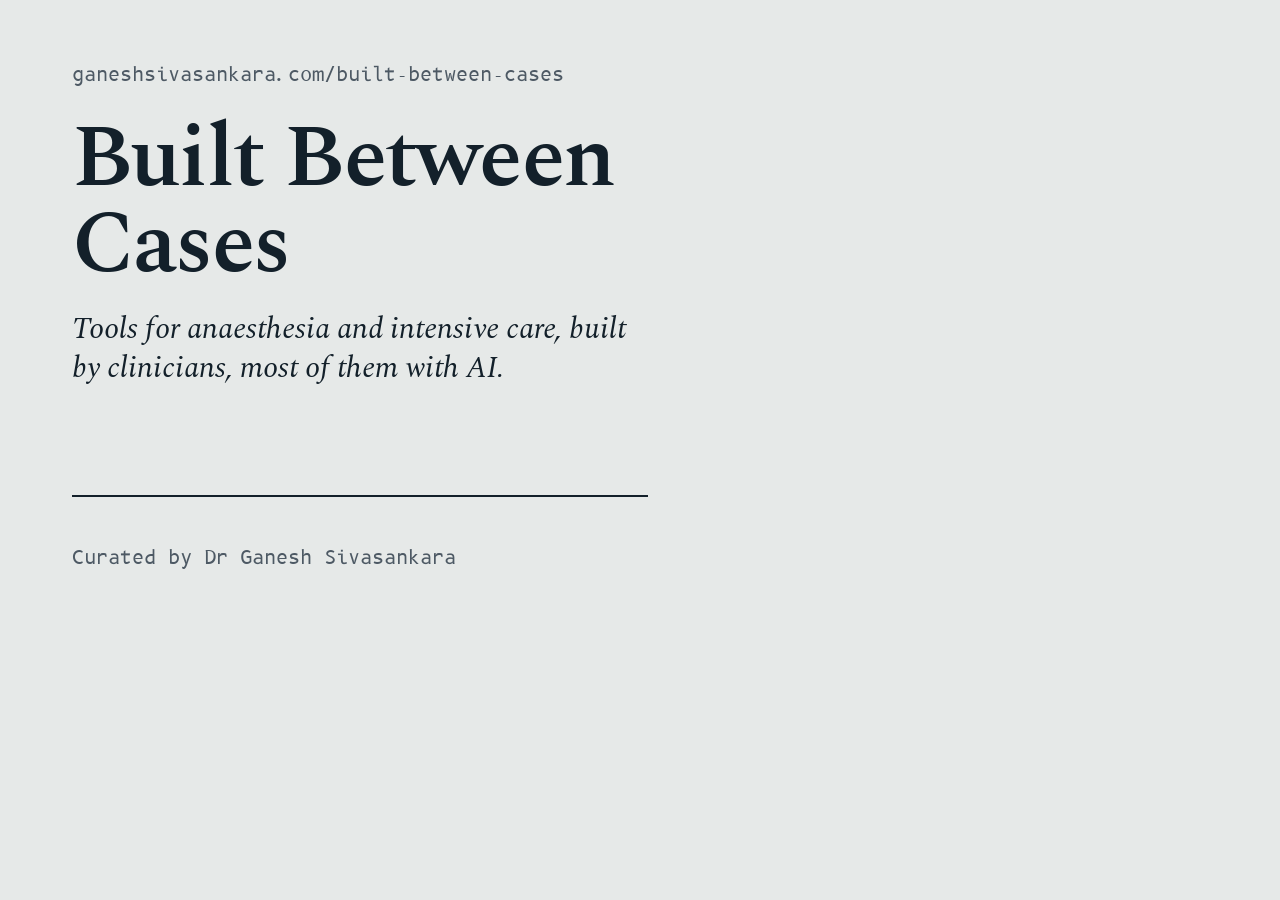
==== .github/og.html @ 18b641a1 "Add the picture script for the link preview and My work" ====
<!doctype html>
<html lang="en-GB">
<head>
<meta charset="utf-8">
<link rel="stylesheet" href="https://fonts.googleapis.com/css2?family=Spectral:ital,wght@0,600;1,400&family=Red+Hat+Text:wght@500;700&family=B612+Mono:wght@400;700&display=block">
<style>
html,body{margin:0}
body{width:1200px;height:630px;overflow:hidden;box-sizing:border-box;padding:62px 72px 58px;display:grid;grid-template-columns:minmax(0,1fr) 420px;gap:60px;background:#E6E9E8;color:#13202A;font-family:"Red Hat Text",system-ui,sans-serif;-webkit-font-smoothing:antialiased}
.l{display:flex;flex-direction:column;min-height:0;overflow:hidden}
.mark{font-family:"B612 Mono",monospace;font-size:19px;color:#4D5964}
h1{font-family:Spectral,Georgia,serif;font-weight:600;font-size:88px;line-height:.98;letter-spacing:-.02em;margin:28px 0 0}
.sub{font-family:Spectral,Georgia,serif;font-style:italic;font-size:30px;line-height:1.3;margin:22px 0 0}
.foot{margin-top:auto;padding-top:18px;border-top:2px solid #13202A;font-family:"B612 Mono",monospace;font-size:19px;line-height:1.5;color:#4D5964}
.foot b{color:#13202A;font-weight:700}
.bands{display:flex;flex-direction:column;justify-content:center;gap:7px}
.b{display:flex;justify-content:space-between;align-items:center;gap:12px;height:43px;padding:0 16px;border-radius:6px;color:#F7F9F8;font-weight:700;font-size:20px;white-space:nowrap}
.b .n{font-family:"B612 Mono",monospace;font-weight:400;font-size:19px}
</style>
</head>
<body>
<div class="l" id="l">
  <div class="mark">ganeshsivasankara.com/built-between-cases</div>
  <h1 id="h">Built Between Cases</h1>
  <p class="sub">Tools for anaesthesia and intensive care, built by clinicians, most of them with AI.</p>
  <div class="foot"><b id="totals"></b><br>Curated by Dr Ganesh Sivasankara</div>
</div>
<div class="bands" id="bands"></div>
<script>
window.render = async (d) => {
  document.getElementById('totals').textContent = d.tools + ' tools · ' + d.makers + ' makers · ' + d.countries + ' countries';
  const bands = document.getElementById('bands');
  bands.replaceChildren(...d.areas.map(([label, n, colour]) => {
    const b = document.createElement('div'); b.className = 'b'; b.style.background = colour;
    const a = document.createElement('span'); a.textContent = label;
    const c = document.createElement('span'); c.className = 'n'; c.textContent = n;
    b.append(a, c); return b;
  }));
  await document.fonts.ready;
  const l = document.getElementById('l'), h = document.getElementById('h');
  let size = 88;
  while (l.scrollHeight > l.clientHeight + 1 && size > 56) { size -= 2; h.style.fontSize = size + 'px'; }
  return {size, fits: l.scrollHeight <= l.clientHeight + 1, fonts: [...document.fonts].filter(f => f.status === 'loaded').map(f => f.family + ' ' + f.weight + ' ' + f.style)};
};
</script>
</body>
</html>
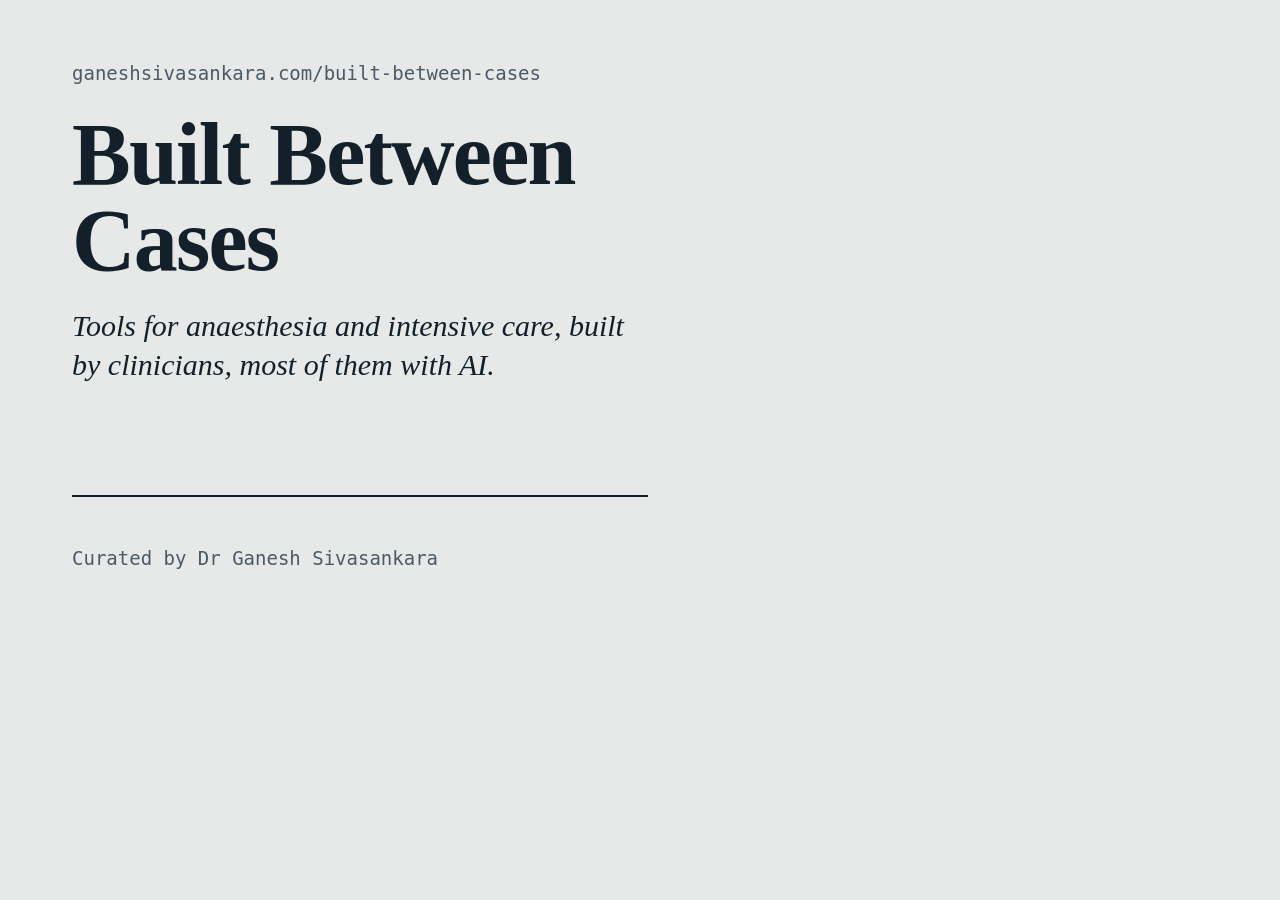
==== commit bc6899e1: "Store the fonts in the repository: font script and local-font pictures" ====
--- a/.github/og.html
+++ b/.github/og.html
@@ -2,7 +2,7 @@
 <html lang="en-GB">
 <head>
 <meta charset="utf-8">
-<link rel="stylesheet" href="https://fonts.googleapis.com/css2?family=Spectral:ital,wght@0,600;1,400&family=Red+Hat+Text:wght@500;700&family=B612+Mono:wght@400;700&display=block">
+<link rel="stylesheet" href="../fonts/fonts.css">
 <style>
 html,body{margin:0}
 body{width:1200px;height:630px;overflow:hidden;box-sizing:border-box;padding:62px 72px 58px;display:grid;grid-template-columns:minmax(0,1fr) 420px;gap:60px;background:#E6E9E8;color:#13202A;font-family:"Red Hat Text",system-ui,sans-serif;-webkit-font-smoothing:antialiased}
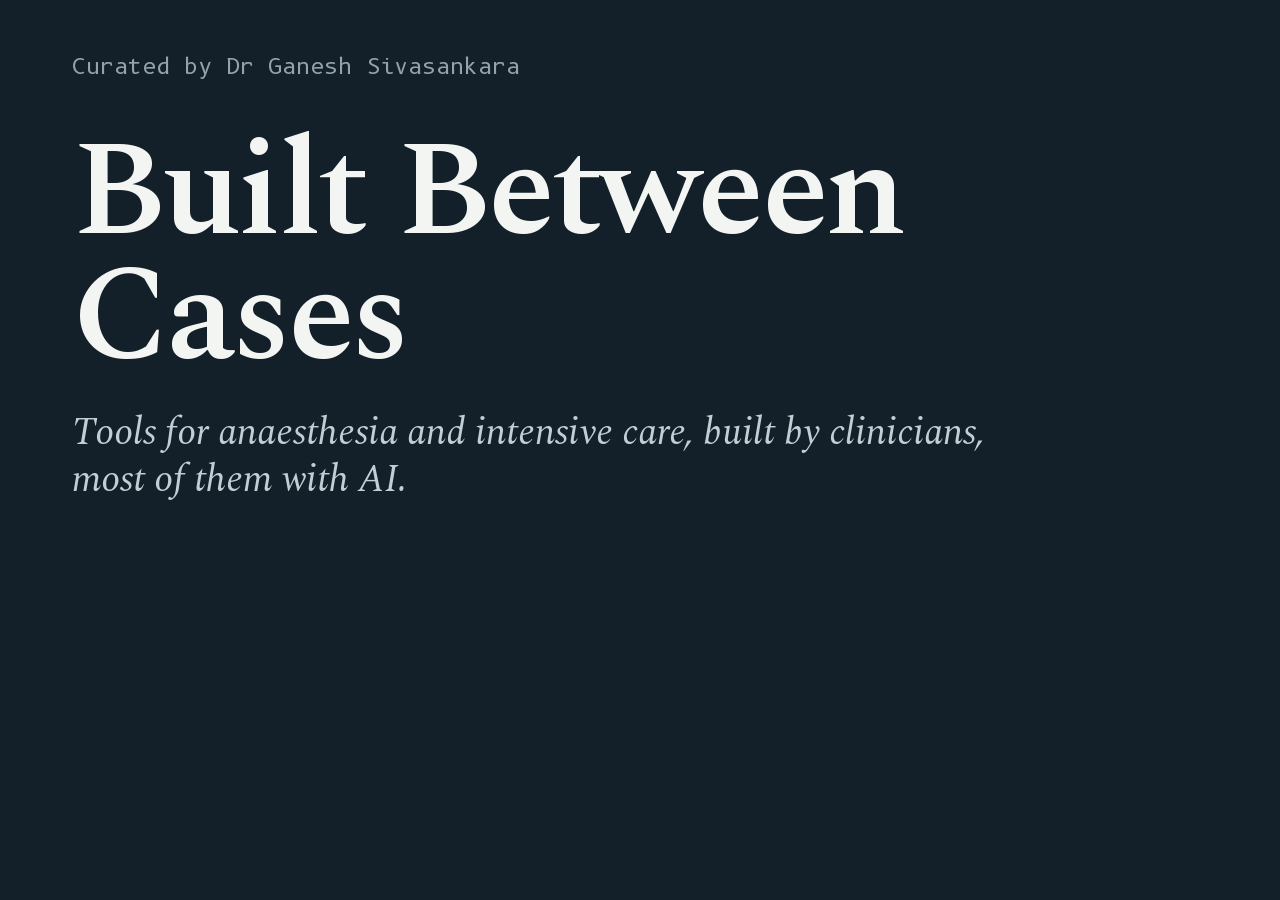
==== commit 02cfaef9: "Link preview picture: the Ink design" ====
--- a/.github/og.html
+++ b/.github/og.html
@@ -5,41 +5,32 @@
 <link rel="stylesheet" href="../fonts/fonts.css">
 <style>
 html,body{margin:0}
-body{width:1200px;height:630px;overflow:hidden;box-sizing:border-box;padding:62px 72px 58px;display:grid;grid-template-columns:minmax(0,1fr) 420px;gap:60px;background:#E6E9E8;color:#13202A;font-family:"Red Hat Text",system-ui,sans-serif;-webkit-font-smoothing:antialiased}
-.l{display:flex;flex-direction:column;min-height:0;overflow:hidden}
-.mark{font-family:"B612 Mono",monospace;font-size:19px;color:#4D5964}
-h1{font-family:Spectral,Georgia,serif;font-weight:600;font-size:88px;line-height:.98;letter-spacing:-.02em;margin:28px 0 0}
-.sub{font-family:Spectral,Georgia,serif;font-style:italic;font-size:30px;line-height:1.3;margin:22px 0 0}
-.foot{margin-top:auto;padding-top:18px;border-top:2px solid #13202A;font-family:"B612 Mono",monospace;font-size:19px;line-height:1.5;color:#4D5964}
-.foot b{color:#13202A;font-weight:700}
-.bands{display:flex;flex-direction:column;justify-content:center;gap:7px}
-.b{display:flex;justify-content:space-between;align-items:center;gap:12px;height:43px;padding:0 16px;border-radius:6px;color:#F7F9F8;font-weight:700;font-size:20px;white-space:nowrap}
-.b .n{font-family:"B612 Mono",monospace;font-weight:400;font-size:19px}
+body{width:1200px;height:630px;overflow:hidden;box-sizing:border-box;position:relative;background:#13202A;color:#F3F5F2;padding:56px 72px 0;-webkit-font-smoothing:antialiased}
+.top{display:flex;justify-content:space-between;font-family:"B612 Mono",monospace;font-size:22px;line-height:1;color:#93A3AE}
+h1{font-family:Spectral,Georgia,serif;font-weight:600;font-size:136px;line-height:.92;letter-spacing:-.025em;margin:52px 0 0}
+.sub{font-family:Spectral,Georgia,serif;font-style:italic;font-weight:400;font-size:38px;line-height:1.24;color:#C3CDD4;margin:30px 0 0;max-width:960px}
+.ribbon{position:absolute;left:0;right:0;bottom:0;height:40px;display:flex;gap:5px}
+.ribbon i{display:block;height:100%}
 </style>
 </head>
 <body>
-<div class="l" id="l">
-  <div class="mark">ganeshsivasankara.com/built-between-cases</div>
-  <h1 id="h">Built Between Cases</h1>
-  <p class="sub">Tools for anaesthesia and intensive care, built by clinicians, most of them with AI.</p>
-  <div class="foot"><b id="totals"></b><br>Curated by Dr Ganesh Sivasankara</div>
-</div>
-<div class="bands" id="bands"></div>
+<div class="top"><span>Curated by Dr Ganesh Sivasankara</span><span id="totals"></span></div>
+<h1 id="h">Built Between<br>Cases</h1>
+<p class="sub" id="sub">Tools for anaesthesia and intensive care, built by clinicians, most of them with AI.</p>
+<div class="ribbon" id="ribbon"></div>
 <script>
+const LIGHT = {'#076772': '#40BECF', '#735603': '#CBA553', '#863F61': '#E08DB2', '#6E4885': '#C296DD', '#195F91': '#6CB2EC',
+  '#8C4039': '#E88F85', '#505294': '#9DA3EF', '#85490F': '#DF9962', '#5D6002': '#ACB25C', '#216B3C': '#73BF88'};
 window.render = async (d) => {
   document.getElementById('totals').textContent = d.tools + ' tools · ' + d.makers + ' makers · ' + d.countries + ' countries';
-  const bands = document.getElementById('bands');
-  bands.replaceChildren(...d.areas.map(([label, n, colour]) => {
-    const b = document.createElement('div'); b.className = 'b'; b.style.background = colour;
-    const a = document.createElement('span'); a.textContent = label;
-    const c = document.createElement('span'); c.className = 'n'; c.textContent = n;
-    b.append(a, c); return b;
+  document.getElementById('ribbon').replaceChildren(...d.areas.map(([label, n, colour]) => {
+    const i = document.createElement('i'); i.style.flex = n + ' 1 0'; i.style.background = LIGHT[colour.toUpperCase()] || colour; return i;
   }));
   await document.fonts.ready;
-  const l = document.getElementById('l'), h = document.getElementById('h');
-  let size = 88;
-  while (l.scrollHeight > l.clientHeight + 1 && size > 56) { size -= 2; h.style.fontSize = size + 'px'; }
-  return {size, fits: l.scrollHeight <= l.clientHeight + 1, fonts: [...document.fonts].filter(f => f.status === 'loaded').map(f => f.family + ' ' + f.weight + ' ' + f.style)};
+  const h = document.getElementById('h'), sub = document.getElementById('sub'), rib = document.getElementById('ribbon');
+  let size = 136;
+  while (sub.getBoundingClientRect().bottom > rib.getBoundingClientRect().top - 40 && size > 90) { size -= 4; h.style.fontSize = size + 'px'; }
+  return {size, gap: Math.round(rib.getBoundingClientRect().top - sub.getBoundingClientRect().bottom), fonts: [...document.fonts].filter(f => f.status === 'loaded').map(f => f.family + ' ' + f.weight + ' ' + f.style)};
 };
 </script>
 </body>
--- a/fonts/fonts.css
+++ b/fonts/fonts.css
@@ -0,0 +1,81 @@
+/* Spectral, Red Hat Text and B612 Mono, SIL Open Font License (OFL-*.txt), stored here so the page loads nothing from outside the site. */
+@font-face {
+  font-family: 'B612 Mono';
+  font-style: normal;
+  font-weight: 400;
+  font-display: swap;
+  src: url(b612-mono-400-normal-latin.woff2) format('woff2');
+  unicode-range: U+0000-00FF, U+0131, U+0152-0153, U+02BB-02BC, U+02C6, U+02DA, U+02DC, U+0304, U+0308, U+0329, U+2000-206F, U+20AC, U+2122, U+2191, U+2193, U+2212, U+2215, U+FEFF, U+FFFD;
+}
+@font-face {
+  font-family: 'B612 Mono';
+  font-style: normal;
+  font-weight: 700;
+  font-display: swap;
+  src: url(b612-mono-700-normal-latin.woff2) format('woff2');
+  unicode-range: U+0000-00FF, U+0131, U+0152-0153, U+02BB-02BC, U+02C6, U+02DA, U+02DC, U+0304, U+0308, U+0329, U+2000-206F, U+20AC, U+2122, U+2191, U+2193, U+2212, U+2215, U+FEFF, U+FFFD;
+}
+@font-face {
+  font-family: 'Red Hat Text';
+  font-style: normal;
+  font-weight: 400 700;
+  font-display: swap;
+  src: url(red-hat-text-400-700-normal-latin-ext.woff2) format('woff2');
+  unicode-range: U+0100-02BA, U+02BD-02C5, U+02C7-02CC, U+02CE-02D7, U+02DD-02FF, U+0304, U+0308, U+0329, U+1D00-1DBF, U+1E00-1E9F, U+1EF2-1EFF, U+2020, U+20A0-20AB, U+20AD-20C4, U+2113, U+2C60-2C7F, U+A720-A7FF;
+}
+@font-face {
+  font-family: 'Red Hat Text';
+  font-style: normal;
+  font-weight: 400 700;
+  font-display: swap;
+  src: url(red-hat-text-400-700-normal-latin.woff2) format('woff2');
+  unicode-range: U+0000-00FF, U+0131, U+0152-0153, U+02BB-02BC, U+02C6, U+02DA, U+02DC, U+0304, U+0308, U+0329, U+2000-206F, U+20AC, U+2122, U+2191, U+2193, U+2212, U+2215, U+FEFF, U+FFFD;
+}
+@font-face {
+  font-family: 'Spectral';
+  font-style: italic;
+  font-weight: 400;
+  font-display: swap;
+  src: url(spectral-400-italic-latin-ext.woff2) format('woff2');
+  unicode-range: U+0100-02BA, U+02BD-02C5, U+02C7-02CC, U+02CE-02D7, U+02DD-02FF, U+0304, U+0308, U+0329, U+1D00-1DBF, U+1E00-1E9F, U+1EF2-1EFF, U+2020, U+20A0-20AB, U+20AD-20C4, U+2113, U+2C60-2C7F, U+A720-A7FF;
+}
+@font-face {
+  font-family: 'Spectral';
+  font-style: italic;
+  font-weight: 400;
+  font-display: swap;
+  src: url(spectral-400-italic-latin.woff2) format('woff2');
+  unicode-range: U+0000-00FF, U+0131, U+0152-0153, U+02BB-02BC, U+02C6, U+02DA, U+02DC, U+0304, U+0308, U+0329, U+2000-206F, U+20AC, U+2122, U+2191, U+2193, U+2212, U+2215, U+FEFF, U+FFFD;
+}
+@font-face {
+  font-family: 'Spectral';
+  font-style: normal;
+  font-weight: 400;
+  font-display: swap;
+  src: url(spectral-400-normal-latin-ext.woff2) format('woff2');
+  unicode-range: U+0100-02BA, U+02BD-02C5, U+02C7-02CC, U+02CE-02D7, U+02DD-02FF, U+0304, U+0308, U+0329, U+1D00-1DBF, U+1E00-1E9F, U+1EF2-1EFF, U+2020, U+20A0-20AB, U+20AD-20C4, U+2113, U+2C60-2C7F, U+A720-A7FF;
+}
+@font-face {
+  font-family: 'Spectral';
+  font-style: normal;
+  font-weight: 400;
+  font-display: swap;
+  src: url(spectral-400-normal-latin.woff2) format('woff2');
+  unicode-range: U+0000-00FF, U+0131, U+0152-0153, U+02BB-02BC, U+02C6, U+02DA, U+02DC, U+0304, U+0308, U+0329, U+2000-206F, U+20AC, U+2122, U+2191, U+2193, U+2212, U+2215, U+FEFF, U+FFFD;
+}
+@font-face {
+  font-family: 'Spectral';
+  font-style: normal;
+  font-weight: 600;
+  font-display: swap;
+  src: url(spectral-600-normal-latin-ext.woff2) format('woff2');
+  unicode-range: U+0100-02BA, U+02BD-02C5, U+02C7-02CC, U+02CE-02D7, U+02DD-02FF, U+0304, U+0308, U+0329, U+1D00-1DBF, U+1E00-1E9F, U+1EF2-1EFF, U+2020, U+20A0-20AB, U+20AD-20C4, U+2113, U+2C60-2C7F, U+A720-A7FF;
+}
+@font-face {
+  font-family: 'Spectral';
+  font-style: normal;
+  font-weight: 600;
+  font-display: swap;
+  src: url(spectral-600-normal-latin.woff2) format('woff2');
+  unicode-range: U+0000-00FF, U+0131, U+0152-0153, U+02BB-02BC, U+02C6, U+02DA, U+02DC, U+0304, U+0308, U+0329, U+2000-206F, U+20AC, U+2122, U+2191, U+2193, U+2212, U+2215, U+FEFF, U+FFFD;
+}
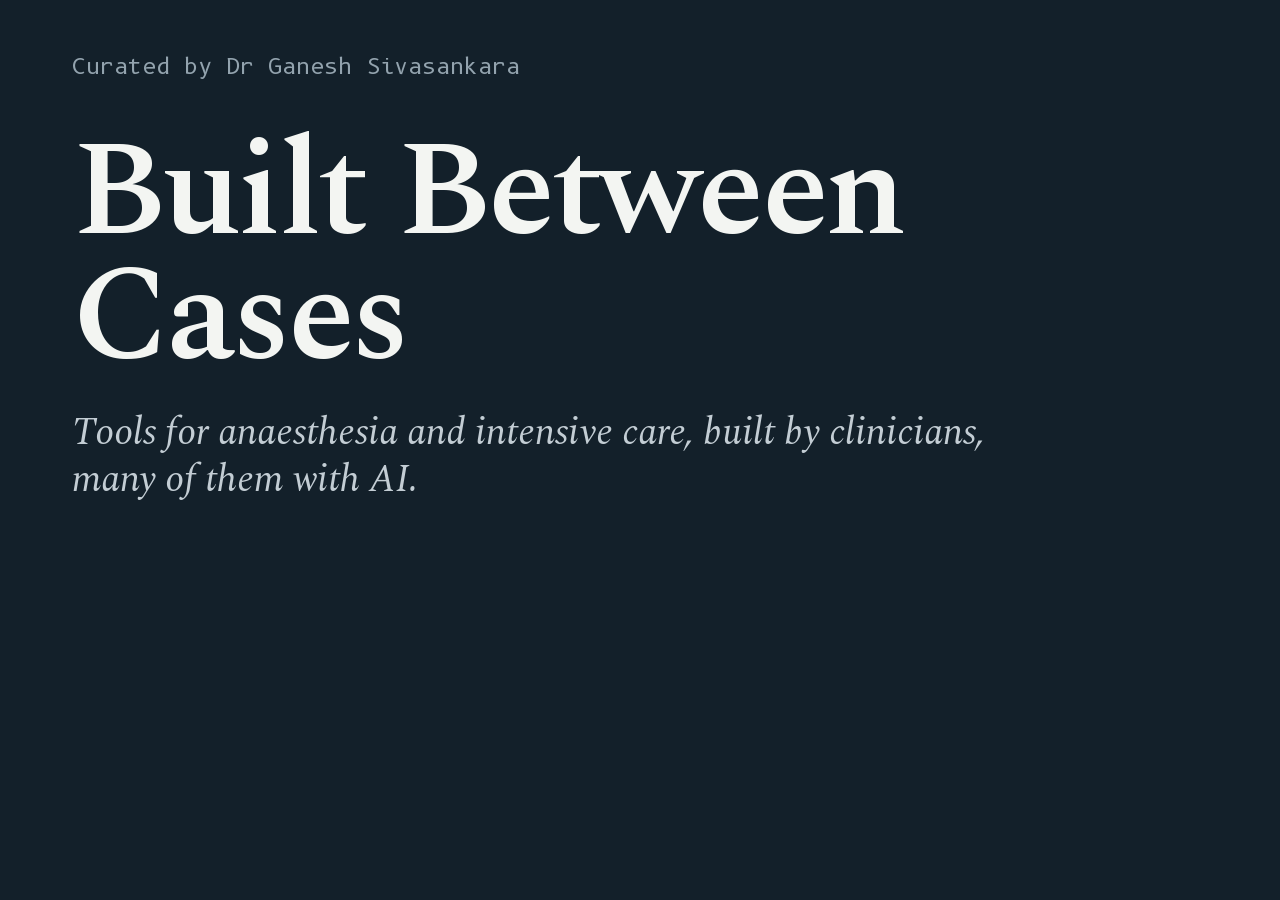
==== commit 5f53972d: "Launch card: many of them with AI" ====
--- a/.github/og.html
+++ b/.github/og.html
@@ -16,7 +16,7 @@
 <body>
 <div class="top"><span>Curated by Dr Ganesh Sivasankara</span><span id="totals"></span></div>
 <h1 id="h">Built Between<br>Cases</h1>
-<p class="sub" id="sub">Tools for anaesthesia and intensive care, built by clinicians, most of them with AI.</p>
+<p class="sub" id="sub">Tools for anaesthesia and intensive care, built by clinicians, many of them with AI.</p>
 <div class="ribbon" id="ribbon"></div>
 <script>
 const LIGHT = {'#076772': '#40BECF', '#735603': '#CBA553', '#863F61': '#E08DB2', '#6E4885': '#C296DD', '#195F91': '#6CB2EC',
